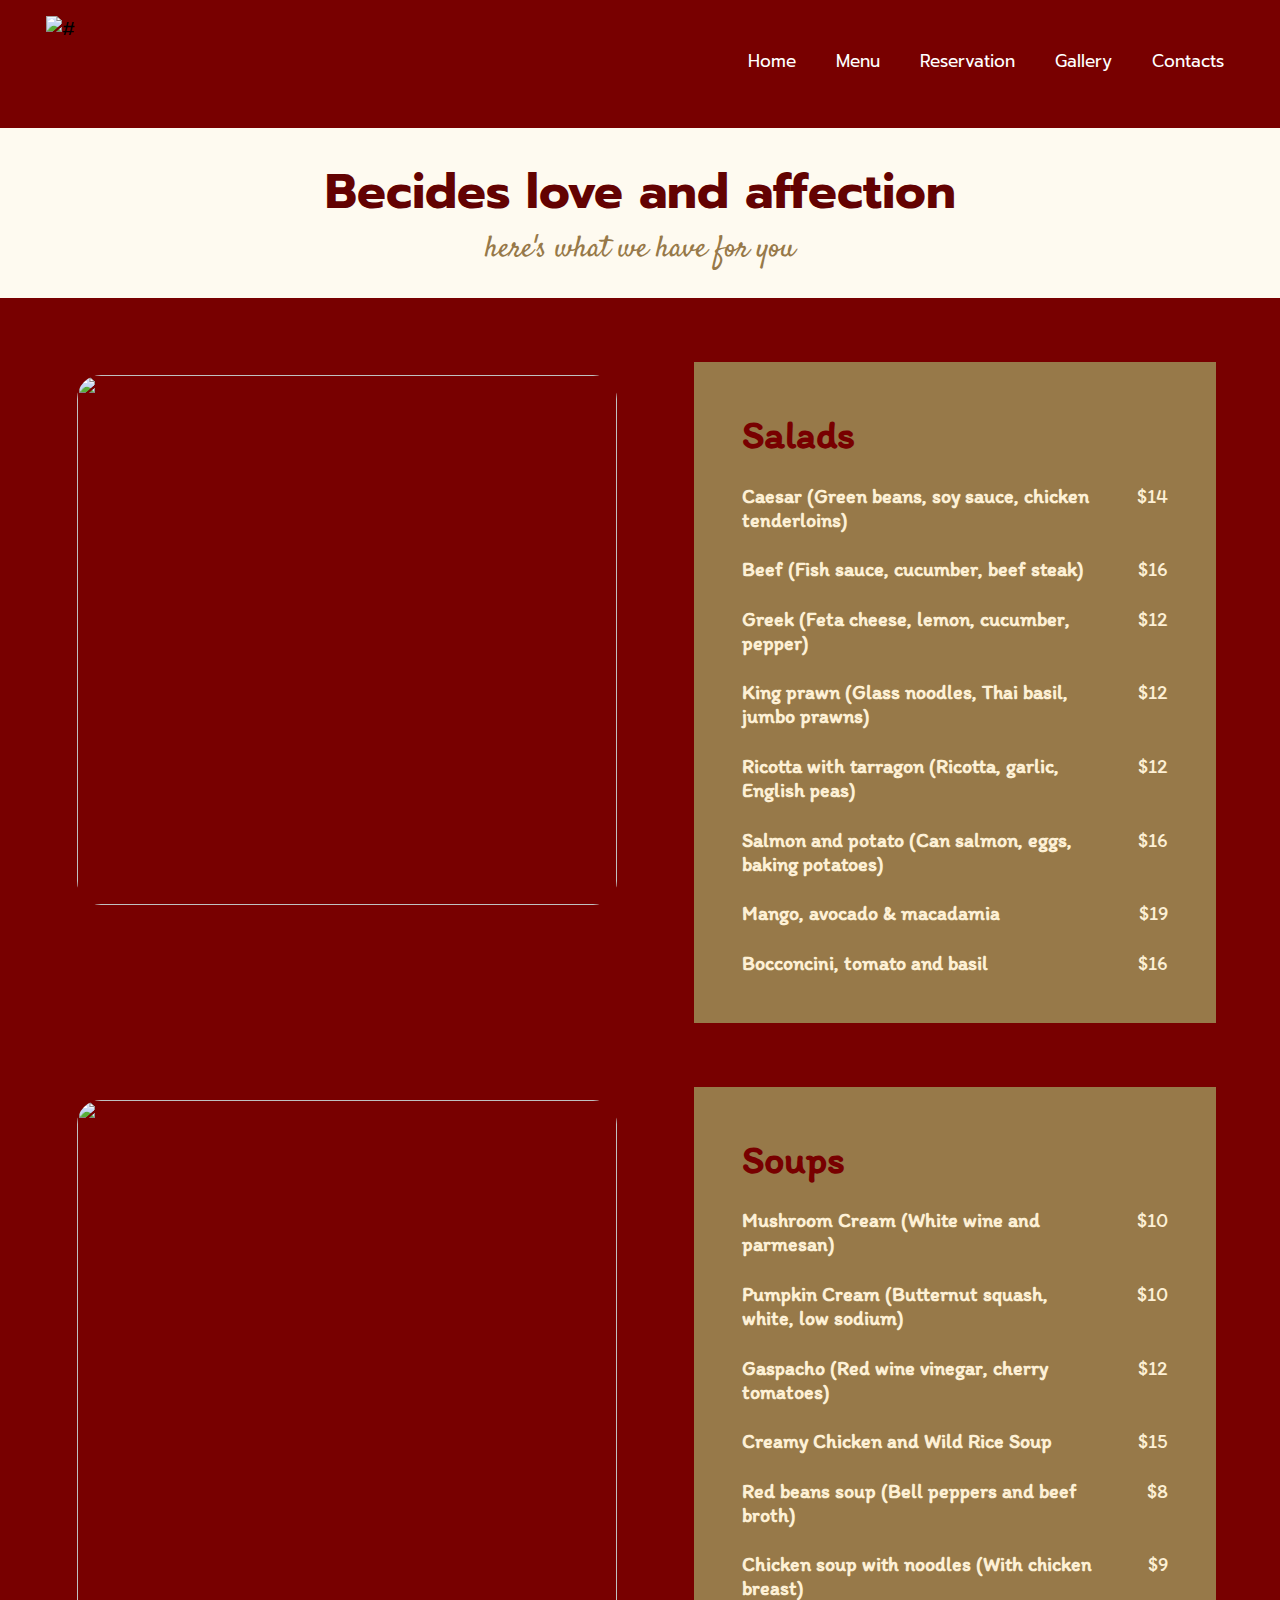
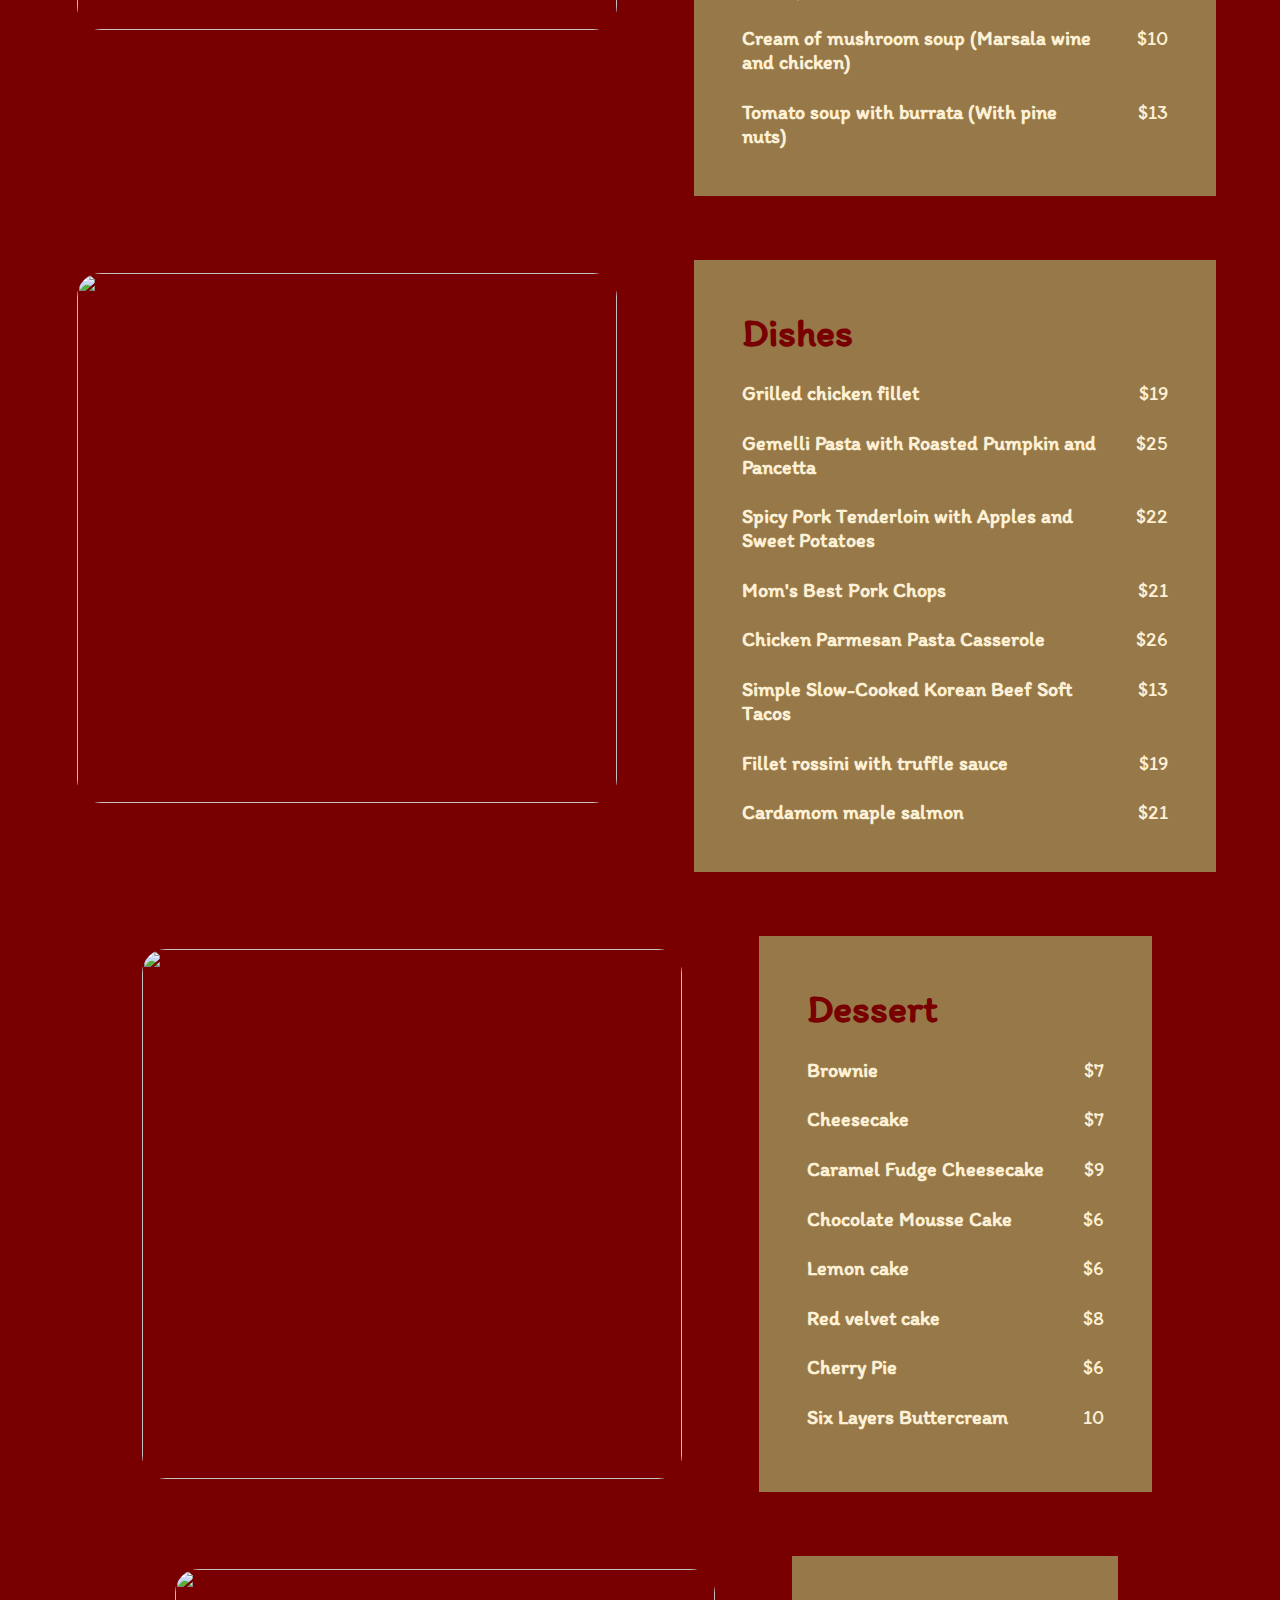
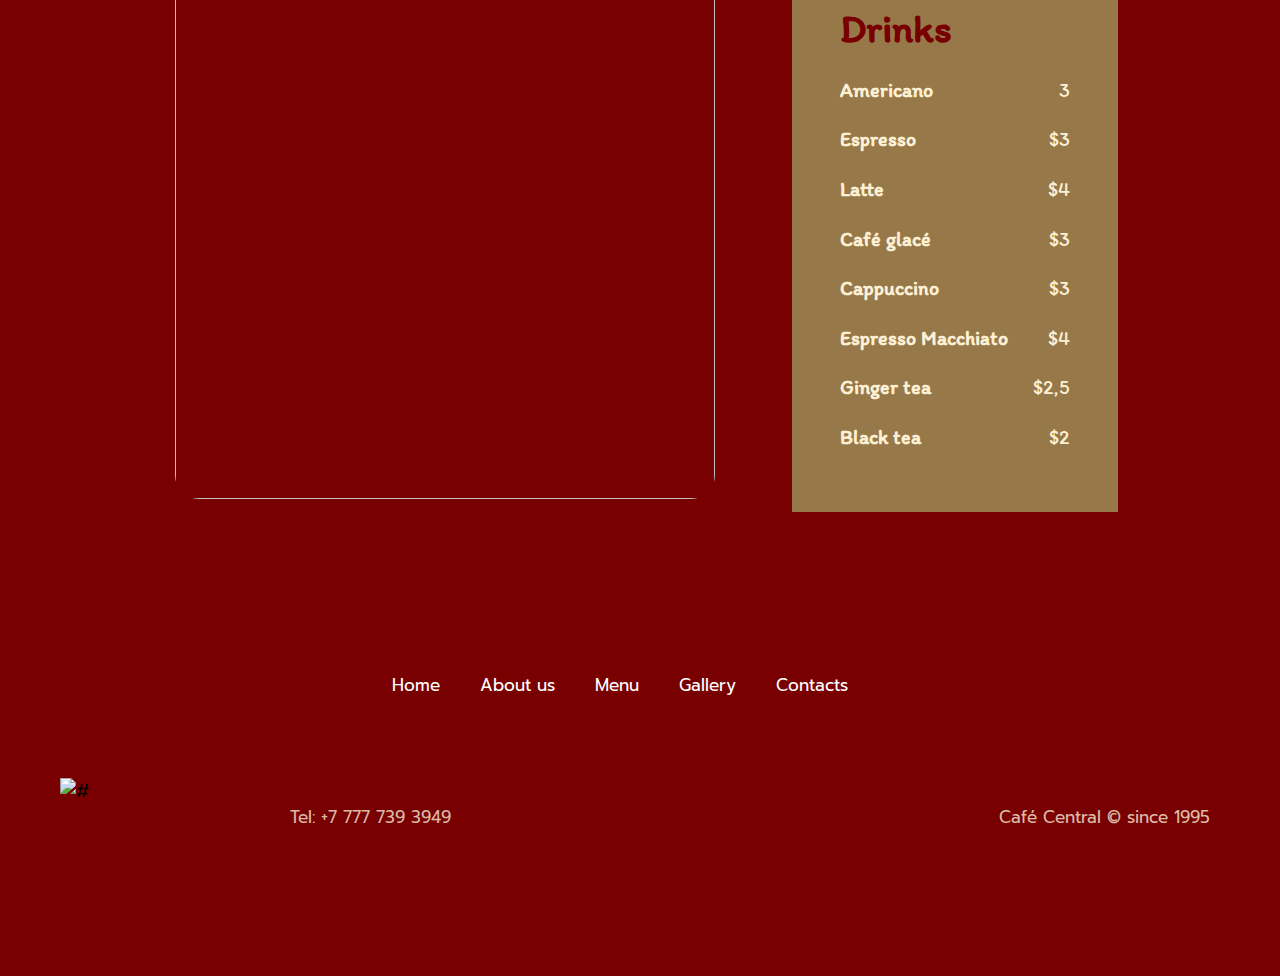
==== menu.html @ 9cabc3a0 "Add files via upload" ====
<!DOCTYPE html>
<html lang="en">
<head>
    <meta charset="UTF-8">
    <meta name="viewport" content="width=device-width, initial-scale=1.0">
    <title>Cafe Central Menu</title>
    <link rel="stylesheet" href="style.css">
</head>
<body>
    <header>
        <nav>
            <div class="logo">
                <img src="https://hosting.renderforestsites.com/5699226/682477/media/a771e5b5e8ed37c2df01367caf9391d0.png" alt="#">
            </div> 
            <ul>
                <li><a href="index.html">Home</a></li>
                <li><a href="menu.html">Menu</a></li>
                <li><a href="#">Reservation</a></li>
                <li><a href="#">Gallery</a></li>
                <li><a href="#">Contacts</a></li>
            </ul>
        </nav>
    </header>

    <div class="first">
        <div class="menuis">
            <div class="about">
                <h1 class="h1">Becides love and affection</h1>
                <p class="p">here's what we have for you</p>
            </div>    
        </div>  
    </div>


    <div class="all">
        <div class="menu">
            <div class="photo">
                <img src="https://hosting.renderforestsites.com/5699226/682477/media/63e89e0385c4885764b0531e8979f672.jpg" alt="">
            </div>

            <div class="list">
                <h2>Salads</h2>
                <div class="name caesar">
                    <h4 class="food">Caesar (Green beans, soy sauce, chicken tenderloins)</h4>
                    <p class="price">$14</p>
                </div>

                <div class="name beef">
                    <h4 class="food">Beef  (Fish sauce, cucumber, beef steak)</h4>
                    <p class="price">$16</p>
                </div>

                <div class="name greek">
                    <h4 class="food">Greek  (Feta cheese, lemon, cucumber, pepper)</h4>
                    <p class="price">$12</p>
                </div>

                <div class="name king">
                    <h4 class="food">King prawn (Glass noodles, Thai basil, jumbo prawns)</h4>
                    <p class="price">$12</p>
                </div>

                <div class="name rigotta">
                    <h4 class="food">Ricotta with tarragon (Ricotta, garlic, English peas)</h4>
                    <p class="price">$12</p>
                </div>

                <div class="name salmon">
                    <h4 class="food">Salmon and potato (Can salmon, eggs, baking potatoes)</h4>
                    <p class="price">$16</p>
                </div>

                <div class="name mango">
                    <h4 class="food">Mango, avocado & macadamia</h4>
                    <p class="price">$19</p>
                </div>

                <div class="name boccon">
                    <h4 class="food">Bocconcini, tomato and basil</h4>
                    <p class="price">$16</p>
                </div>
            </div>
        </div>

        <div class="menu">
            <div class="photo">
                <img src="https://hosting.renderforestsites.com/5699226/682477/media/05558be437824bdafa36ef9e16bbf040.jpg" alt="">
            </div>

            <div class="list">
                <h2>Soups</h2>
                <div class="name mush">
                    <h4 class="food">Mushroom Cream (White wine and parmesan)</h4>
                    <p class="price">$10</p>
                </div>

                <div class="name pump">
                    <h4 class="food">Pumpkin Cream (Butternut squash, white, low sodium)</h4>
                    <p class="price">$10</p>
                </div>

                <div class="name gas">
                    <h4 class="food">Gaspacho (Red wine vinegar, cherry tomatoes)</h4>
                    <p class="price">$12</p>
                </div>

                <div class="name creamy">
                    <h4 class="food">Creamy Chicken and Wild Rice Soup</h4>
                    <p class="price">$15</p>
                </div>

                <div class="name red">
                    <h4 class="food">Red beans soup (Bell peppers and beef broth)</h4>
                    <p class="price">$8</p>
                </div>

                <div class="name chicken">
                    <h4 class="food">Chicken soup with noodles (With chicken breast)</h4>
                    <p class="price">$9</p>
                </div>

                <div class="name cream">
                    <h4 class="food">Cream of mushroom soup (Marsala wine and chicken)</h4>
                    <p class="price">$10</p>
                </div>

                <div class="name tomato">
                    <h4 class="food">Tomato soup with burrata (With pine nuts)</h4>
                    <p class="price">$13</p>
                </div>
            </div>
        </div>

        <div class="menu">
            <div class="photo">
                <img src="https://hosting.renderforestsites.com/5699226/682477/media/4bc3f5f014035ed864e875d2e1ec05fa.jpg" alt="">
            </div>

            <div class="list">
                <h2>Dishes</h2>
                <div class="name grill">
                    <h4 class="food">Grilled chicken fillet</h4>
                    <p class="price">$19</p>
                </div>

                <div class="name gemelli">
                    <h4 class="food">Gemelli Pasta with Roasted Pumpkin and Pancetta</h4>
                    <p class="price">$25</p>
                </div>

                <div class="name spicy">
                    <h4 class="food">Spicy Pork Tenderloin with Apples and Sweet Potatoes</h4>
                    <p class="price">$22</p>
                </div>

                <div class="name moms">
                    <h4 class="food">Mom's Best Pork Chops</h4>
                    <p class="price">$21</p>
                </div>

                <div class="name chic">
                    <h4 class="food">Chicken Parmesan Pasta Casserole</h4>
                    <p class="price">$26</p>
                </div>

                <div class="name korean">
                    <h4 class="food">Simple Slow-Cooked Korean Beef Soft Tacos</h4>
                    <p class="price">$13</p>
                </div>

                <div class="name filled">
                    <h4 class="food">Fillet rossini with truffle sauce</h4>
                    <p class="price">$19</p>
                </div>

                <div class="name carda">
                    <h4 class="food">Cardamom maple salmon</h4>
                    <p class="price">$21</p>
                </div>
            </div>
        </div>

        <div class="menu">
            <div class="photo">
                <img src="https://hosting.renderforestsites.com/5699226/682477/media/bfece59865f4a8b2363aef0743a42da2.jpg" alt="">
            </div>

            <div class="list">
                <h2>Dessert</h2>
                <div class="name brow">
                    <h4 class="food">Brownie</h4>
                    <p class="price">$7</p>
                </div>

                <div class="name cheesc">
                    <h4 class="food">Cheesecake</h4>
                    <p class="price">$7</p>
                </div>

                <div class="name caramel">
                    <h4 class="food">Caramel Fudge Cheesecake</h4>
                    <p class="price">$9</p>
                </div>

                <div class="name choco">
                    <h4 class="food">Chocolate Mousse Cake</h4>
                    <p class="price">$6</p>
                </div>

                <div class="name lemon">
                    <h4 class="food">Lemon cake</h4>
                    <p class="price">$6</p>
                </div>

                <div class="name red">
                    <h4 class="food">Red velvet cake</h4>
                    <p class="price">$8</p>
                </div>

                <div class="name cher">
                    <h4 class="food">Cherry Pie</h4>
                    <p class="price">$6</p>
                </div>

                <div class="name six">
                    <h4 class="food">Six Layers Buttercream</h4>
                    <p class="price">10</p>
                </div>
            </div>
        </div>

        <div class="menu">
            <div class="photo">
                <img src="https://hosting.renderforestsites.com/5699226/682477/media/63e89e0385c4885764b0531e8979f672.jpg" alt="">
            </div>

            <div class="list">
                <h2>Drinks</h2>
                <div class="name amer">
                    <h4 class="food">Americano</h4>
                    <p class="price">3</p>
                </div>

                <div class="name esp">
                    <h4 class="food">Espresso</h4>
                    <p class="price">$3</p>
                </div>

                <div class="name lat">
                    <h4 class="food">Latte</h4>
                    <p class="price">$4</p>
                </div>

                <div class="name cafe">
                    <h4 class="food">Café glacé</h4>
                    <p class="price">$3</p>
                </div>

                <div class="name Cappuccino">
                    <h4 class="food">Cappuccino</h4>
                    <p class="price">$3</p>
                </div>

                <div class="name esprs">
                    <h4 class="food">Espresso Macchiato</h4>
                    <p class="price">$4</p>
                </div>

                <div class="name gin">
                    <h4 class="food">Ginger tea</h4>
                    <p class="price">$2,5</p>
                </div>

                <div class="name tea">
                    <h4 class="food">Black tea</h4>
                    <p class="price">$2</p>
                </div>
            </div>
        </div>
   </div> 
   
   <footer>
    <ul class="ulll">
        <li><a href="#">Home</a></li>
        <li><a href="#">About us</a></li>
        <li><a href="#">Menu</a></li>
        <li><a href="#">Gallery</a></li>
        <li><a href="#">Contacts</a></li>    
    </ul> 
    <div class="last">
        <div class="tel">
            <div class="logo">
                <img src="https://hosting.renderforestsites.com/5699226/682477/media/a771e5b5e8ed37c2df01367caf9391d0.png" alt="#">
            </div>    
        </div>
        <p class="number">Tel: +7 777 739 3949</p>
        <p class="since">Café Central © since 1995</p>
    </div>    
</footer>
</body>
</html>
---- style.css ----
@import url('https://fonts.googleapis.com/css2?family=Prompt:ital,wght@0,100;0,200;0,300;0,400;0,500;0,600;0,700;0,800;0,900;1,100;1,200;1,300;1,400;1,500;1,600;1,700;1,800;1,900&display=swap');
@import url('https://fonts.googleapis.com/css2?family=Dancing+Script:wght@400..700&family=Satisfy&display=swap');
@import url('https://fonts.googleapis.com/css2?family=Dancing+Script:wght@400..700&family=Itim&family=Satisfy&display=swap');

*{
    padding: 0;
    margin: 0;
    box-sizing: border-box;
}

body{
    min-height: 100vh;
    background-color: #fdf0d5;
}
.container{
    background-color: #fdf0d5;
}
header{
    background-color: #780000;
    width: 100%;
    padding: 1rem;
    position: fixed;
    top: 0;
    left: 0;
    font-family: "Prompt", sans-serif;
    z-index: 1;
    font-size: 17px;
}

.logo img{
    height: 96px;
    width: 210px;
    float: left;
    margin-left: 30px;
}

nav ul{
    display: flex;
    float: right;
    list-style: none;
    gap: 2.5rem;
    margin-right: 40px;
}

nav ul li a{
    line-height: 90px;
    text-decoration: none;
    color: white;
    cursor: pointer;
}

a:hover{
    border-bottom: solid white;
    color: rgba(244, 244, 244, 0.686);
} 


.main{
    margin-top: 124px;
    height: 500px;
    width: 100%;
    background: url('https://i.pinimg.com/564x/a0/0c/63/a00c63fefd12ad3d839d4ccf510e20fa.jpg');
    background-size: contain;
    display: flex;
    flex-direction: column;
    justify-content: center;
    align-items: center;
}

.little{
    background-color: rgba(255, 255, 255, 0.641);
    width: 527px;
    height: 186px;
    display: flex;
    flex-direction: column;
    justify-content: center;
    align-items: center;
    font-family: "Prompt", sans-serif;
    row-gap: 0.5rem;
    position: relative;
}

.little .p{
    font-size: 20px;
}

.little .h1{
    font-size: 46px;
}

button{
    border-style: none;
    height: 50px;
    width: 160px;
    font-size: 18px;
    font-family: "Prompt", sans-serif;
    border-radius: 26px;
    position: absolute;
    top:441px;
    color: white;
    background-color: #bb9457;
    cursor: pointer;
    transition-duration: 0.4s;
}

button:hover{
    transform: scale(1.05);
    color: rgba(255, 255, 255, 0.7);
    background-color: #780000;
}

.text{
    display: flex;
    flex-direction: column;
    justify-content: center;
    align-items: center;
    padding: 4rem;
    font-size: 36px;
    color: #780000;
    font-family: "Prompt", sans-serif;
}

.photobar img{
    height: 366px;
    width: 366px;
    animation: contentLoaderKeyframes 3s infinite ease-in-out;
}

.photobar{
    display: flex;
    flex-direction: row;
    margin-left: 9px;
    gap: 10px;
    padding-bottom: 6rem;
}

.chefs{
    display: flex;
    flex-direction: row;
    padding-top: 3rem;
    padding-bottom: 3rem;
    gap: 6rem;
    font-family: "Prompt", sans-serif;
    background-color: #780000;
}

.chef{
    display: flex;
    flex-direction: column;
    width: 660px;
    padding-left: 8rem;
    font-size: 24px;
    row-gap: 1rem;
}

.chef p{
    color: #a4a3a2ca;
}

.chef h1{
    color: #977949;
    font-size: 50px;
}

.chefphoto{
    display: flex;
    flex-direction: column;
    row-gap: 1rem;
    padding-left: 11rem;
    font-size: 26px;
}

.chefphoto img{
    width: 310px;
    border-radius: 50%;
    margin-left: 40px;
    padding-top: 20px;
}

.chefphoto h1{
    color: #977949;
    margin-left: 16px;
}

.chefphoto p{
    color: #b0b0b0c2;
    margin-left: 65px;
}

.comments{
    background-image: url('photo_2024-09-29_11-04-05.jpg');
    width: 100%;
    height: 700px;
    background-size: cover;
    padding-top: 5rem;
}

.comment{
    padding-top: 3rem;
}

.comment h1{
    color: #780000;
    font-size: 40px;
    font-family: "Prompt", sans-serif;
    text-align: center;
    padding-bottom: 3rem;
    position: relative;
    letter-spacing: 4px;
    overflow: hidden;
    background: linear-gradient(90deg, #7b0f0f, #dedcdc, #992508);
    background-repeat: no-repeat;
    background-size: 80%;
    animation: animate 6s linear infinite;
    -webkit-background-clip: text;
    -webkit-text-fill-color: rgba(255, 255, 255, 0);
}

@keyframes animate {
  0% {
    background-position: -500%;
  }
  100% {
    background-position: 500%;
  }
}
.lines{
    color: #780000;
    position: absolute;
    width: 77%;
    top: 326%;
    left: 50%;
    transform: translate(-50%, -50%);

}

.height{
    position: relative;
    height: 500px;
    display: flex;
    flex-direction: column;
    row-gap: 24px;
}

.line{
    padding: 27px;
    line-height: 50px;
    padding-top: 20px;
    text-align: center;
    font-size: 20px;
    font-family: "Prompt", sans-serif;
    background-color: #fdf0d5b5;
    border-radius: 20px;
}
svg{
    position: absolute;
    left: 80px;
    color: #977949;
    margin-top: 10px;
}



/* menu page */
.first{
    background-image: url('https://i.pinimg.com/736x/22/36/cb/2236cb343e7a7987098622fee3fbaa73.jpg');
    background-size: cover;
    top: 128px;
    width: auto;
    height: 170px;
    position: relative;
    display: flex;
    flex-direction: column;
}

.menuis{
    background-color: rgba(255, 255, 255, 0.647);
    width: 100%;
    height: 170px;
    display: flex;
    justify-content: center;
    align-items: center;
    flex-direction: row;
    position: absolute;
    top: 0;
}

.about h1{
    font-family: "Prompt", sans-serif;
    font-size: 48px;
    color: #630202;
}

.about p{
    color: #977949;
    font-size: 30px;
    font-family: "Satisfy", cursive;
    margin-left: 160px;
}

.all{
    margin-top: 128px;
    background-color: #780000;
    display: flex;
    flex-direction: column;
    justify-content: center;
    align-items: center;
    gap: 4rem;
    padding: 4rem;
}

.menu{
    display: flex;
    flex-direction: row;
    gap: 4rem;
    
}
.photo img{
    width: 400px;
    border-radius: 24px;
}

.list{
    background-color: #977949;
    width: auto;
    padding: 3rem;
    display: flex;
    flex-direction: column;
    row-gap: 1.6rem;
    color: #fdf0d5;
    font-family: "Itim", cursive;
    font-size: 20px;
}

.list h2{
    font-size: 40px;
    color: #780000;
}

.name{
    display: flex;
    flex-direction: row;
    justify-content: space-between;
}

.name .price{
    margin-left: 40px;
}

.ulll{
    padding-top: 4rem;
    display: flex;
    justify-content: center;
    align-items: center;
    list-style: none;
    gap: 2.5rem;
    margin-right: 40px;
    padding-bottom: 3rem;
}

.ulll li a{
    line-height: 90px;
    text-decoration: none;
    color: white;
    cursor: pointer;
}

footer{
    position: relative;
    background-color: #780000;
    height: 400px;
    font-family: "Prompt", sans-serif;
    font-size: 17px;
}

.tel{
    margin-left: 30px;
    display: flex;
    flex-direction: row;
    font-family: "Prompt", sans-serif;
}

.number{
    position: absolute;
    top: 228px;
    left: 290px;
    color: #f7eeddca;
}

.since{
    position: absolute;
    top: 228px;
    right: 70px;
    color: #fcf0d9c9;
}

/* Contact Page */

.contact {
    font-family: "Prompt", sans-serif;
    display: flex;
    flex-direction: row;
    position: relative;
    top: 140px;
    max-width: 980px;
    margin: 2rem auto;
    padding: 1rem;
    background-color: #780000;
    border-radius: 8px;
    box-shadow: 0 2px 8px rgba(0, 0, 0, 0.1);
}

.form {
    margin-top: 60px;
    margin-left: 2rem;
}

.info h2 {
    margin-bottom: 1rem;
    font-size: 1.8rem;
}

.info ul {
    list-style-type: none;
    line-height: 2rem;
}

.info li strong {
    color: #51545b;
}

.form form {
    display: flex;
    flex-direction: column;
}

.form label {
    margin-top: 1rem;
    font-weight: bold;
    border-radius: 40px;
}

.form input, .form textarea {
    padding: 0.5rem;
    margin-top: 0.5rem;
    border: 1px solid #ccc;
    border-radius: 4px;
    width: 280px;
    font-size: 1rem;
    border-radius: 40px;
}

.photo img{
    width: 540px;
    height: 530px;
    margin: 13px;
}

.form button{
    margin-top: 70px;
    margin-left: 60px;
}

.form h3{
    font-size: 50px;
    color: #977949;
}
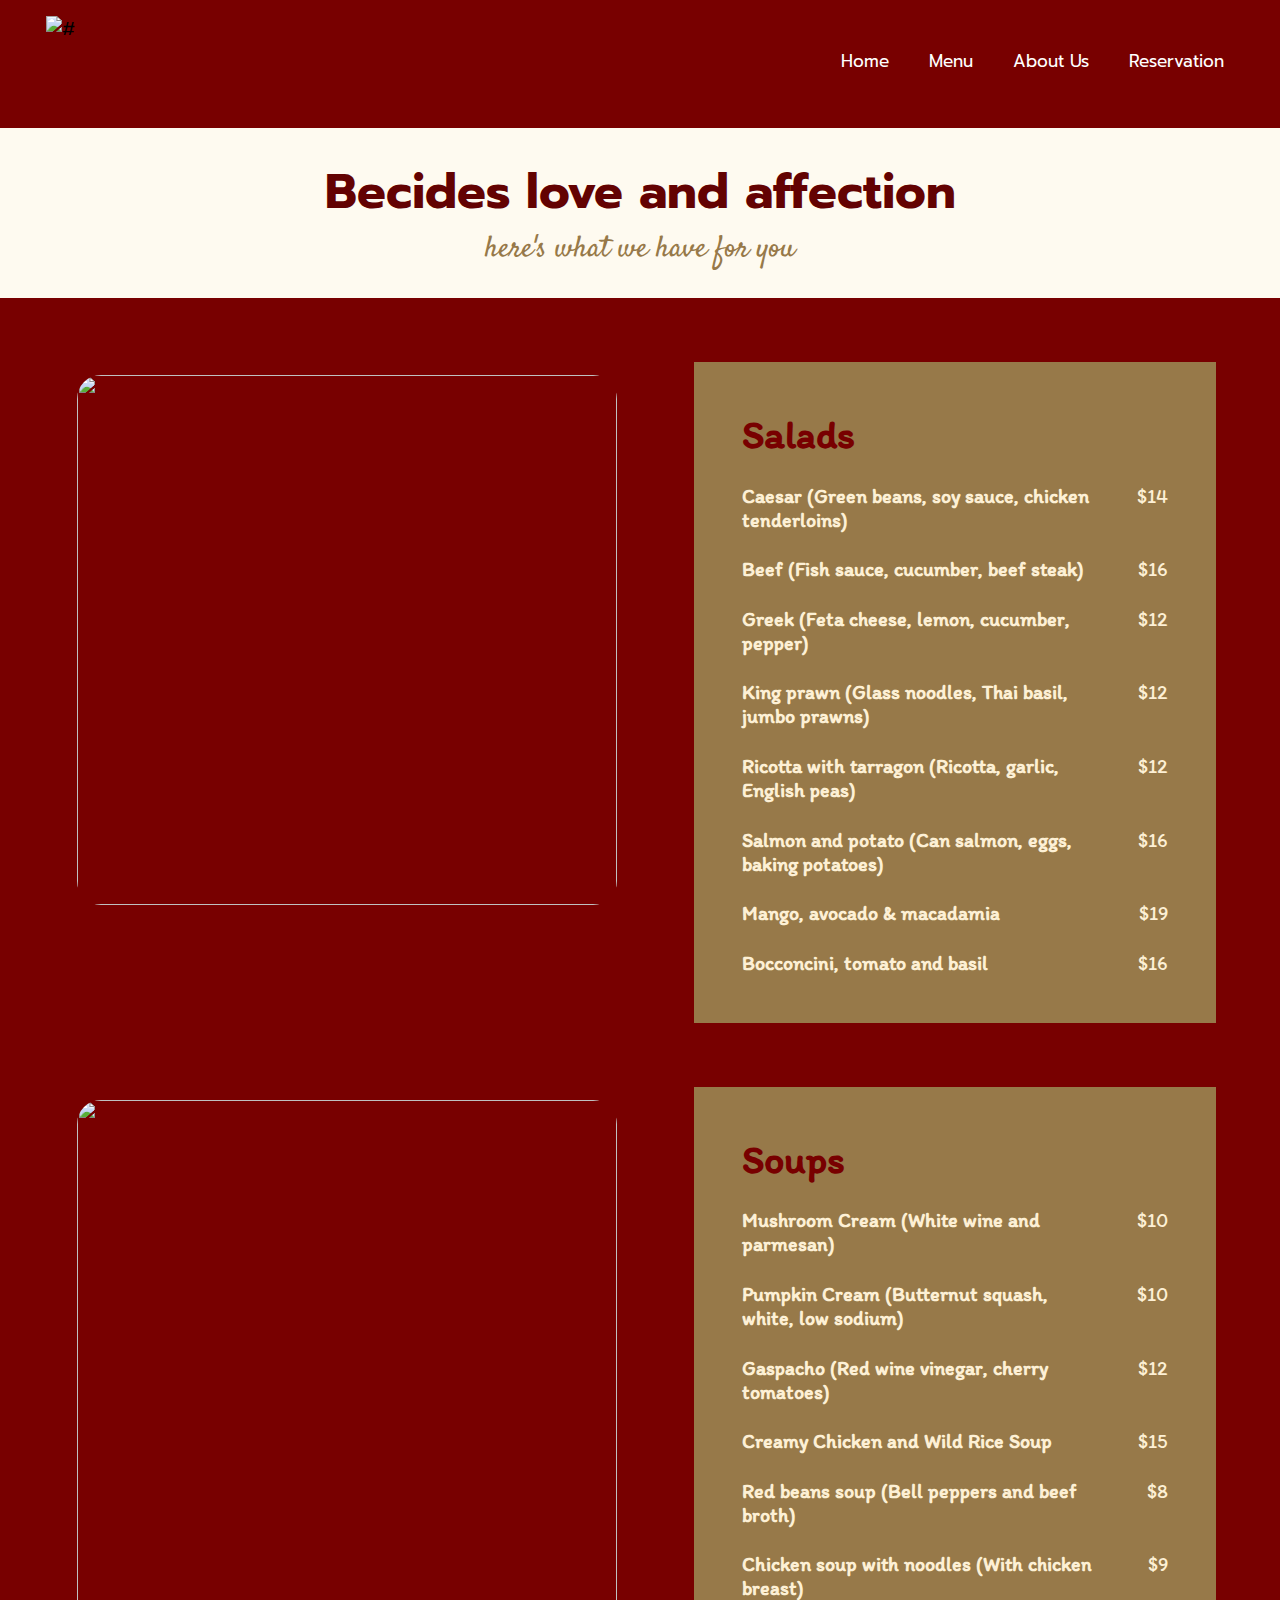
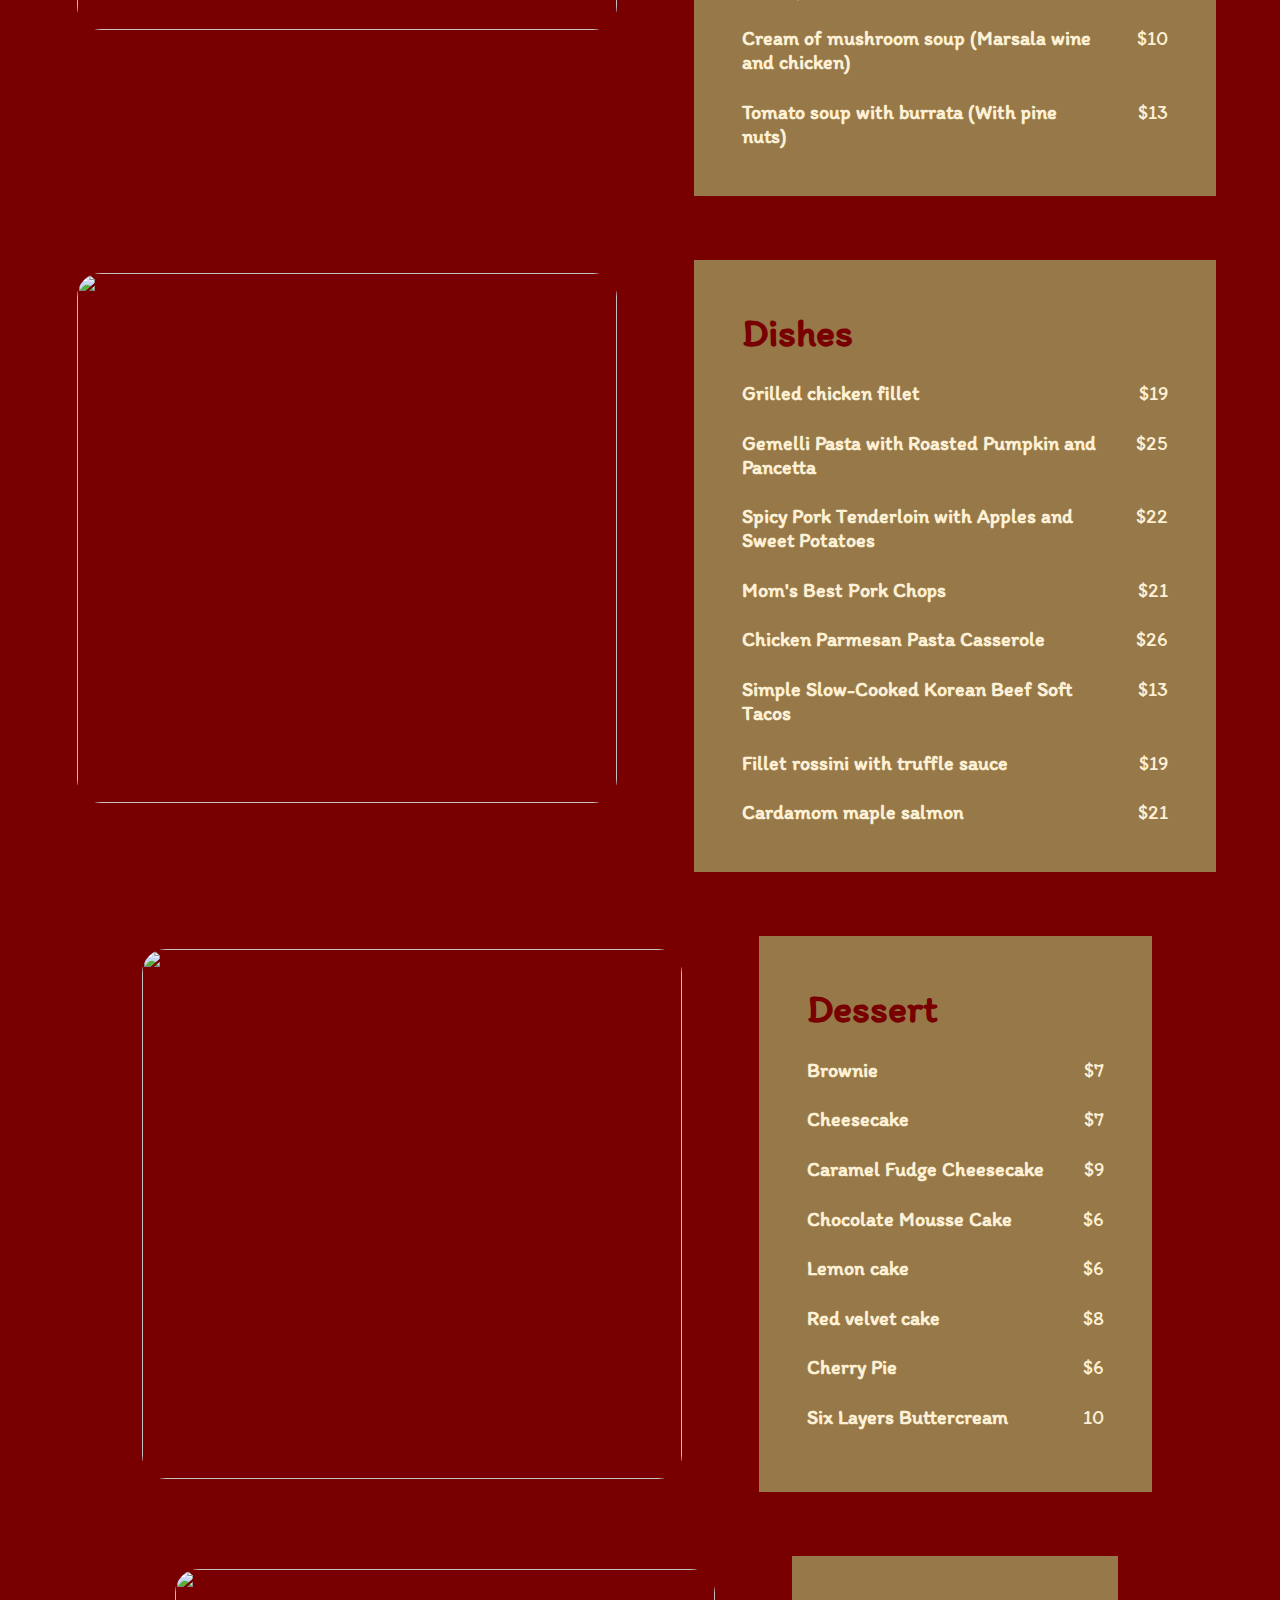
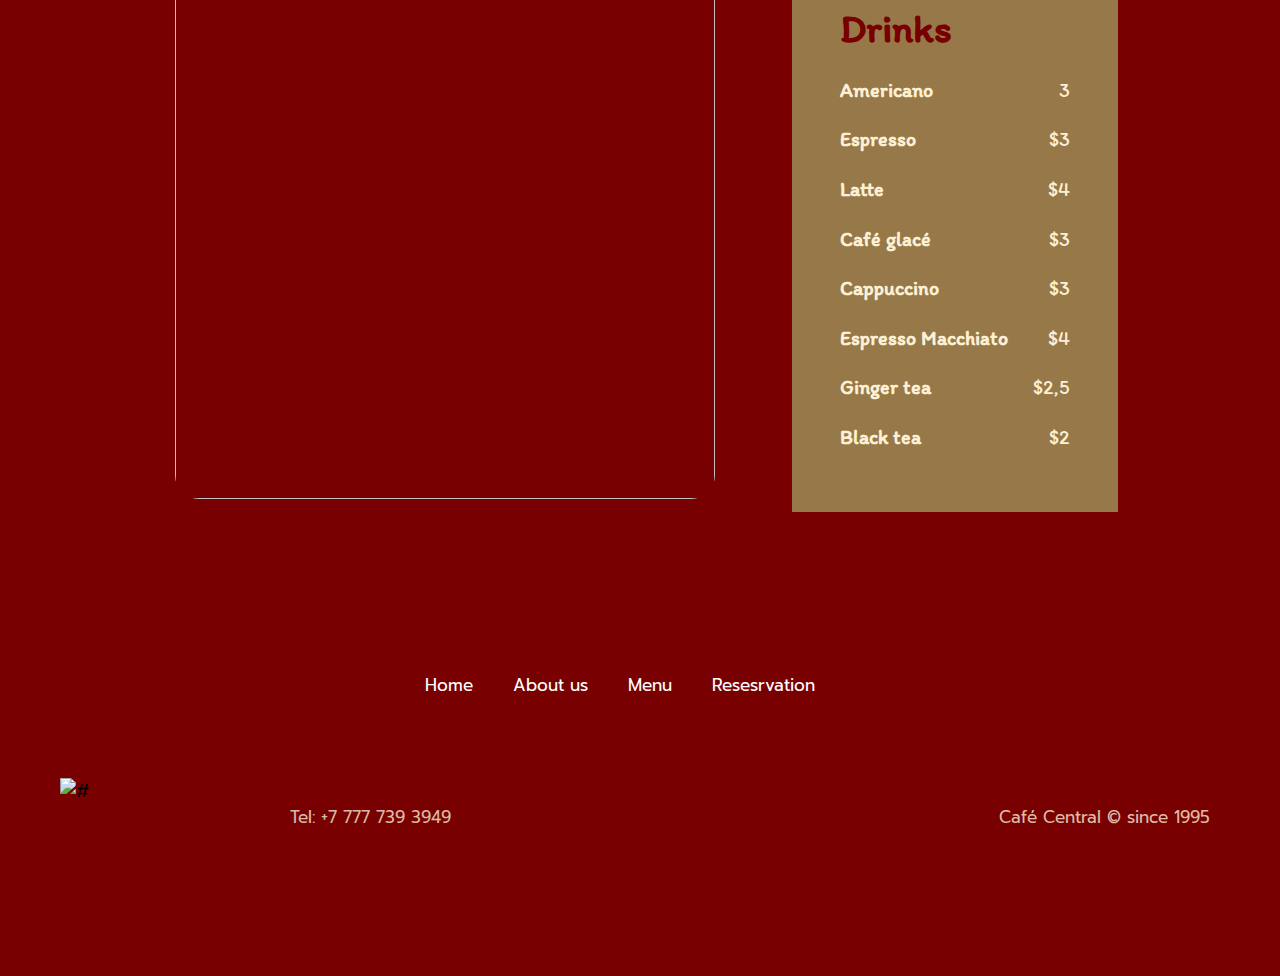
==== commit c77e66de: "Update menu.html" ====
--- a/menu.html
+++ b/menu.html
@@ -15,9 +15,8 @@
             <ul>
                 <li><a href="index.html">Home</a></li>
                 <li><a href="menu.html">Menu</a></li>
-                <li><a href="#">Reservation</a></li>
-                <li><a href="#">Gallery</a></li>
-                <li><a href="#">Contacts</a></li>
+                <li><a href="aboutus.html">About Us</a></li>
+                <li><a href="contact.html">Reservation</a></li>
             </ul>
         </nav>
     </header>
@@ -281,11 +280,10 @@
    
    <footer>
     <ul class="ulll">
-        <li><a href="#">Home</a></li>
-        <li><a href="#">About us</a></li>
-        <li><a href="#">Menu</a></li>
-        <li><a href="#">Gallery</a></li>
-        <li><a href="#">Contacts</a></li>    
+        <li><a href="index.html">Home</a></li>
+        <li><a href="aboutus.html">About us</a></li>
+        <li><a href="menu.html">Menu</a></li>
+        <li><a href="contact.html">Resesrvation</a></li>    
     </ul> 
     <div class="last">
         <div class="tel">
@@ -298,4 +296,4 @@
     </div>    
 </footer>
 </body>
-</html>+</html>
